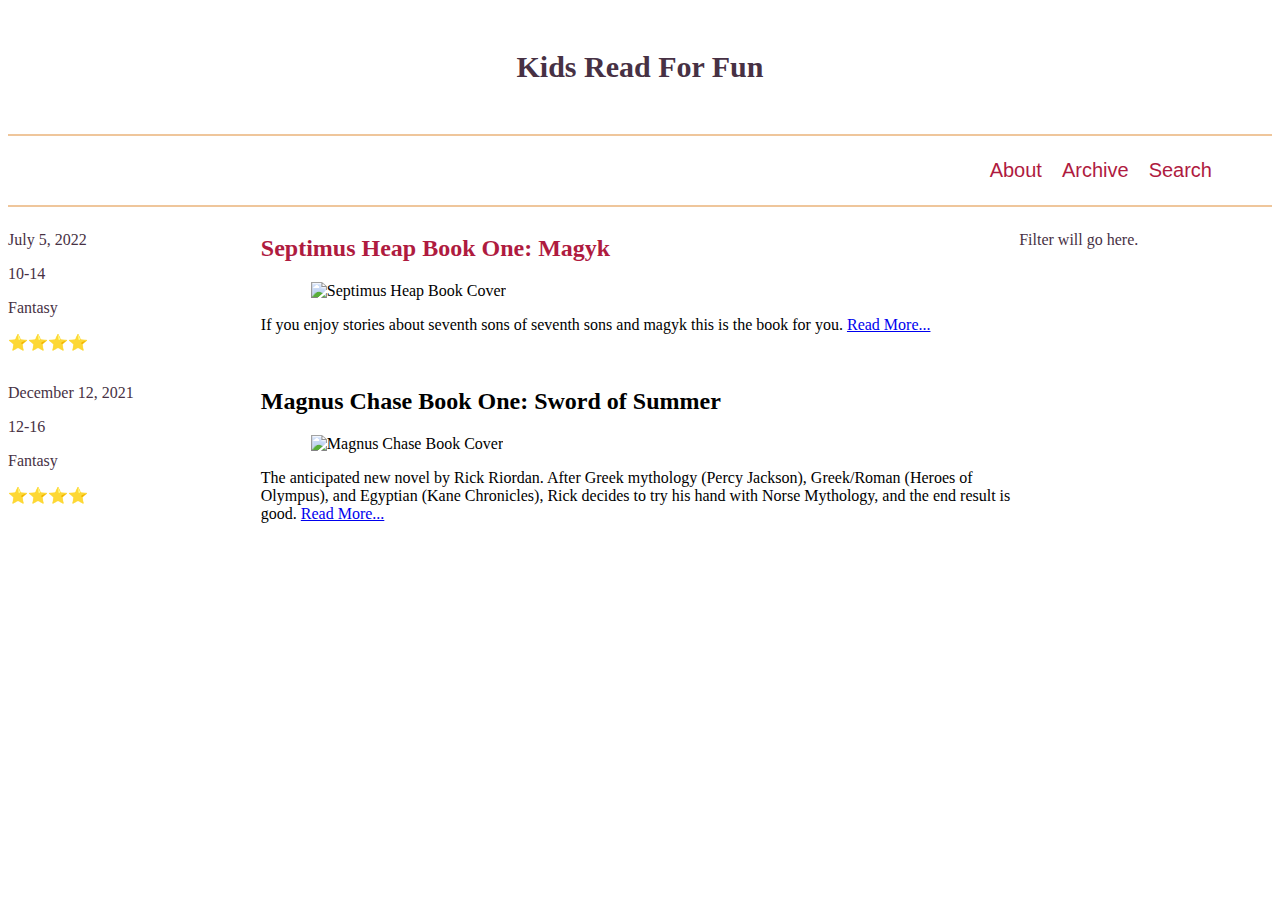
==== blog/index.html @ 14059c63 "Build a Blog!" ====
<!DOCTYPE html>
<html lang="en">
<head>
    <meta charset="UTF-8">
    <meta http-equiv="X-UA-Compatible" content="IE=edge">
    <meta name="viewport" content="width=device-width, initial-scale=1.0">
    <title>Blog</title>
    <link rel="stylesheet" href="styles/style.css">
</head>
<body>
    <div class="content">
        <header>
            <div class="skiptocontent">
                <a href="#maincontent">skip to main content</a>
            </div>
            <h1 class="title">Kids Read For Fun</h1>
            <hr style="border: 1px solid #EFC69B;">
            <div class="nav-content" id="NavContent">
                <a href="#About">About</a>
                <a href="#Archive">Archive</a>
                <a href="#Search">Search</a>
            </div>
            <hr style="border: 1px solid #EFC69B;">
        </header>
        <main id="maincontent">
            <section class="books">
                <h2>Septimus Heap Book One: Magyk</h2>
                <img src="https://upload.wikimedia.org/wikipedia/en/5/5f/Magkycover2.jpg" alt="Septimus Heap Book Cover" class="img">
                <p>If you enjoy stories about seventh sons of seventh sons and magyk this is the book for you. <a href="#Readmore">Read More...</a></p>
            </section>
            <section class="info">
                <p>July 5, 2022</p>
                <p>10-14</p>
                <p>Fantasy</p>
                <p>⭐⭐⭐⭐</p>
            </section>
            <section class="books2">
                <h2>Magnus Chase Book One: Sword of Summer</h2>
                <img src="https://books.google.com/books/content/images/frontcover/xWuyBAAAQBAJ?fife=w300" alt="Magnus Chase Book Cover" class="img">
                <p>The anticipated new novel by Rick Riordan. After Greek mythology (Percy Jackson), Greek/Roman (Heroes of Olympus), and Egyptian (Kane Chronicles), Rick decides to try his hand with Norse Mythology, and the end result is good. <a href="#Readmore2">Read More...</a></p>
            </section>
            <section class="info2">
                <p>December 12, 2021</p>
                <p>12-16</p>
                <p>Fantasy</p>
                <p>⭐⭐⭐⭐</p>
            </section>
            <section class="filter">
                <p>Filter will go here.</p>
            </section>
        </main>
        <footer>
        </footer>
    </div>
    <script src="blog.js"></script>
</body>
</html>
---- blog/styles/style.css ----
@import url('https://fonts.googleapis.com/css2?family=Audiowide&family=Bebas+Neue&family=Eagle+Lake&family=Italianno&family=Kaushan+Script&family=Lora:ital,wght@0,400..700;1,400..700&family=Merienda:wght@300..900&family=Nothing+You+Could+Do&family=Playball&display=swap');

:root {
    --primary-color: #ffffff;
    --secondary-color: #59c3c3;
    --accent-color: #f45b69;
    --text-dark: #333;
    --text-light: #ebebeb;
    --primary-font: Arial, Helvetica,sans-serif;
    --secondary-font: Mooli, san-serif;
    }

main {
    display: grid;
    grid-template-columns: 1fr 3fr 1fr;
}

.books {
    grid-column: 2;
    grid-row: 1;
}

.books h2 {
    color: #AF1B3F;
}

img {
    margin-left: 50px;
}

.books2 {
    grid-column: 2;
    grid-row: 2;
}

.info2 {
    grid-column: 1;
    grid-row: 2;
    color: #473144;
}

.info {
    grid-column: 1;
    grid-row: 1;
    color: #473144;
}
    
.filter {
    grid-column: 3;
    grid-row: 1;
    color: #473144;
}

#readmore {
    color: #473144;
}

#readmore2 {
    color: #473144;
}

header {
    
    text-align: center;
}

footer {
    background-color: #ffffff;
    padding: 10px;
    font-family: (--secondary-font);
    color: #000000;
}

.title {
    font-family: (--secondary-font);
    color: #473144;
    font-size: 30px;
    margin: 50px;
}

.subtitle {
    text-align: center;
    font-size: 26px;
    font-family: (--primary-font);
    color: #AF1B3F;
}


.nav-content {
    border-radius: 5px;
    padding: 10px;
    margin-right: 50px;
    gap: 20px;
    display: flex !important;
    flex-direction: row !important; 
    justify-content: right; 
    align-items: right; 
    border-color: #EFC69B;
}

.nav-content a {
    display: block;
    color: #AF1B3F;
    text-decoration: none;
    margin: 5px 0;
    font-size: 20px;
    font-family: Arial, Helvetica, sans-serif;
    border-radius: 5px;
}
.nav-content a:hover {
    color: #59c3c3;
}

.skiptocontent a {
	position: absolute;
    top: -50px;
	left: 0px;
	background-color: #AF1B3F;
}
.skiptocontent a:focus {
	top: 0px;
}
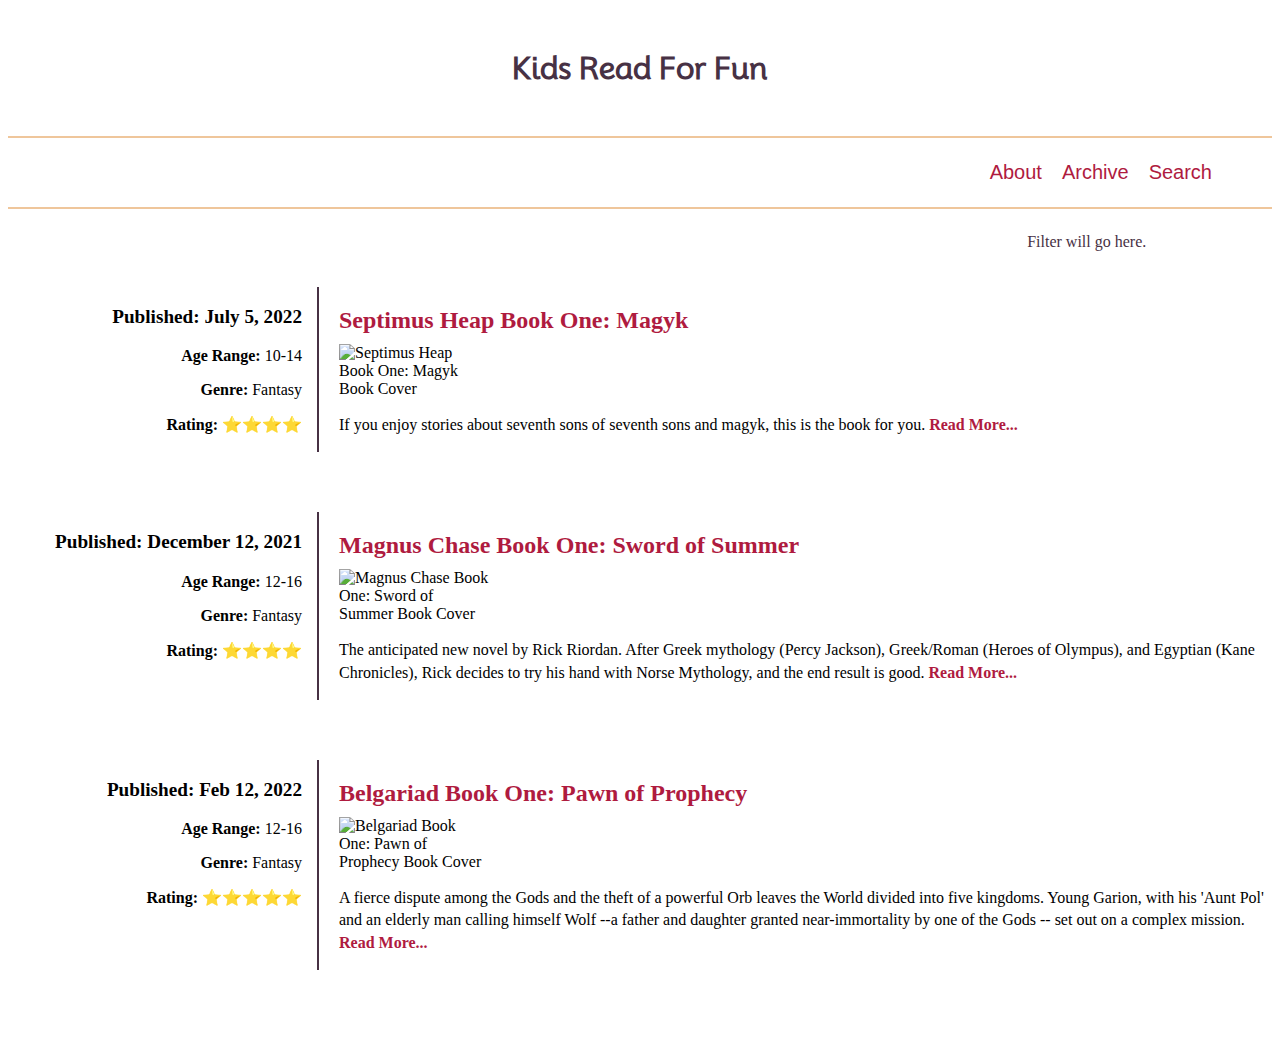
==== commit 41550146: "Added Articles and reformatted." ====
--- a/blog/index.html
+++ b/blog/index.html
@@ -4,7 +4,7 @@
     <meta charset="UTF-8">
     <meta http-equiv="X-UA-Compatible" content="IE=edge">
     <meta name="viewport" content="width=device-width, initial-scale=1.0">
-    <title>Blog</title>
+    <title>Book Blog</title>
     <link rel="stylesheet" href="styles/style.css">
 </head>
 <body>
@@ -15,7 +15,7 @@
             </div>
             <h1 class="title">Kids Read For Fun</h1>
             <hr style="border: 1px solid #EFC69B;">
-            <div class="nav-content" id="NavContent">
+            <div class="nav-content">
                 <a href="#About">About</a>
                 <a href="#Archive">Archive</a>
                 <a href="#Search">Search</a>
@@ -23,35 +23,15 @@
             <hr style="border: 1px solid #EFC69B;">
         </header>
         <main id="maincontent">
-            <section class="books">
-                <h2>Septimus Heap Book One: Magyk</h2>
-                <img src="https://upload.wikimedia.org/wikipedia/en/5/5f/Magkycover2.jpg" alt="Septimus Heap Book Cover" class="img">
-                <p>If you enjoy stories about seventh sons of seventh sons and magyk this is the book for you. <a href="#Readmore">Read More...</a></p>
-            </section>
-            <section class="info">
-                <p>July 5, 2022</p>
-                <p>10-14</p>
-                <p>Fantasy</p>
-                <p>⭐⭐⭐⭐</p>
-            </section>
-            <section class="books2">
-                <h2>Magnus Chase Book One: Sword of Summer</h2>
-                <img src="https://books.google.com/books/content/images/frontcover/xWuyBAAAQBAJ?fife=w300" alt="Magnus Chase Book Cover" class="img">
-                <p>The anticipated new novel by Rick Riordan. After Greek mythology (Percy Jackson), Greek/Roman (Heroes of Olympus), and Egyptian (Kane Chronicles), Rick decides to try his hand with Norse Mythology, and the end result is good. <a href="#Readmore2">Read More...</a></p>
-            </section>
-            <section class="info2">
-                <p>December 12, 2021</p>
-                <p>12-16</p>
-                <p>Fantasy</p>
-                <p>⭐⭐⭐⭐</p>
-            </section>
+            <!-- JavaScript will insert article-wrapper elements here -->
             <section class="filter">
                 <p>Filter will go here.</p>
             </section>
         </main>
         <footer>
+            <!-- Footer content goes here (optional) -->
         </footer>
     </div>
-    <script src="blog.js"></script>
+    <script src="blog.js" defer></script>
 </body>
-</html>+</html>
--- a/blog/styles/style.css
+++ b/blog/styles/style.css
@@ -1,4 +1,4 @@
-@import url('https://fonts.googleapis.com/css2?family=Audiowide&family=Bebas+Neue&family=Eagle+Lake&family=Italianno&family=Kaushan+Script&family=Lora:ital,wght@0,400..700;1,400..700&family=Merienda:wght@300..900&family=Nothing+You+Could+Do&family=Playball&display=swap');
+@import url('https://fonts.googleapis.com/css2?family=Arial&family=Mooli&display=swap');
 
 :root {
     --primary-color: #ffffff;
@@ -6,73 +6,88 @@
     --accent-color: #f45b69;
     --text-dark: #333;
     --text-light: #ebebeb;
-    --primary-font: Arial, Helvetica,sans-serif;
+    --primary-font: Arial, Helvetica, sans-serif;
     --secondary-font: Mooli, san-serif;
-    }
+}
 
 main {
     display: grid;
-    grid-template-columns: 1fr 3fr 1fr;
+    grid-template-columns: 1fr 3fr 1fr; /* Three columns for larger screens */
+    margin: 0 auto;
+    gap: 20px;
+}
+
+.article-wrapper {
+    display: grid;
+    grid-template-columns: 1fr 3fr; /* Two columns: one for info, one for books */
+    gap: 20px; /* Space between columns */
+    margin-bottom: 40px; /* Optional: space between articles */
+    width: 100%; /* Ensure it takes full width */
+    grid-column: span 3; /* Ensure the article wrapper takes up the entire width of the main grid */
+}
+
+.info {
+    text-align: right;
+    border-right: 2px solid #473144;
+    padding-right: 15px;
 }
 
 .books {
-    grid-column: 2;
-    grid-row: 1;
+    text-align: left;
+    word-wrap: break-word; /* Ensure long text wraps inside the container */
+    overflow-wrap: break-word; /* Ensure long words wrap properly */
 }
 
 .books h2 {
     color: #AF1B3F;
+    margin-bottom: 10px;
 }
 
-img {
-    margin-left: 50px;
+.books img {
+    display: block;
+    width: 150px;
+    height: auto;
+    margin-bottom: 10px;
+    max-width: 100%; /* Ensure the image doesn't overflow */
 }
 
-.books2 {
-    grid-column: 2;
-    grid-row: 2;
+.books p {
+    line-height: 1.4;
 }
 
-.info2 {
-    grid-column: 1;
-    grid-row: 2;
+.books a {
+    color: #AF1B3F;
+    text-decoration: none;
+    font-weight: bold;
+}
+
+.books a:hover {
+    color: #59c3c3;
+}
+
+.filter {
+    grid-column: 3 / 4;
+    grid-row: 1 / -1;
     color: #473144;
 }
 
-.info {
-    grid-column: 1;
-    grid-row: 1;
-    color: #473144;
-}
-    
-.filter {
-    grid-column: 3;
-    grid-row: 1;
-    color: #473144;
-}
-
-#readmore {
-    color: #473144;
-}
-
-#readmore2 {
+#readmore, #readmore2 {
     color: #473144;
 }
 
 header {
-    
     text-align: center;
 }
 
 footer {
     background-color: #ffffff;
     padding: 10px;
-    font-family: (--secondary-font);
+    font-family: var(--secondary-font);
     color: #000000;
 }
 
 .title {
-    font-family: (--secondary-font);
+    font-family: var(--secondary-font);
     color: #473144;
     font-size: 30px;
     margin: 50px;
@@ -81,18 +96,16 @@
 .subtitle {
     text-align: center;
     font-size: 26px;
-    font-family: (--primary-font);
+    font-family: var(--primary-font);
     color: #AF1B3F;
 }
-
 
 .nav-content {
     border-radius: 5px;
     padding: 10px;
     margin-right: 50px;
     gap: 20px;
-    display: flex !important;
-    flex-direction: row !important; 
+    display: flex; 
     justify-content: right; 
     align-items: right; 
     border-color: #EFC69B;
@@ -104,19 +117,40 @@
     text-decoration: none;
     margin: 5px 0;
     font-size: 20px;
-    font-family: Arial, Helvetica, sans-serif;
+    font-family: var(--primary-font);
     border-radius: 5px;
 }
+
 .nav-content a:hover {
     color: #59c3c3;
 }
 
 .skiptocontent a {
-	position: absolute;
+    position: absolute;
     top: -50px;
-	left: 0px;
-	background-color: #AF1B3F;
+    left: 0px;
+    background-color: #AF1B3F;
 }
+
 .skiptocontent a:focus {
-	top: 0px;
-}+    top: 0px;
+}
+
+.info p:first-child {
+    font-size: 1.2rem; 
+    font-weight: bold;
+}
+
+.books p {
+    line-height: 1.4;
+}
+
+.books a {
+    color: #AF1B3F;
+    text-decoration: none;
+    font-weight: bold;
+}
+
+.books a:hover {
+    color: #59c3c3;
+}
